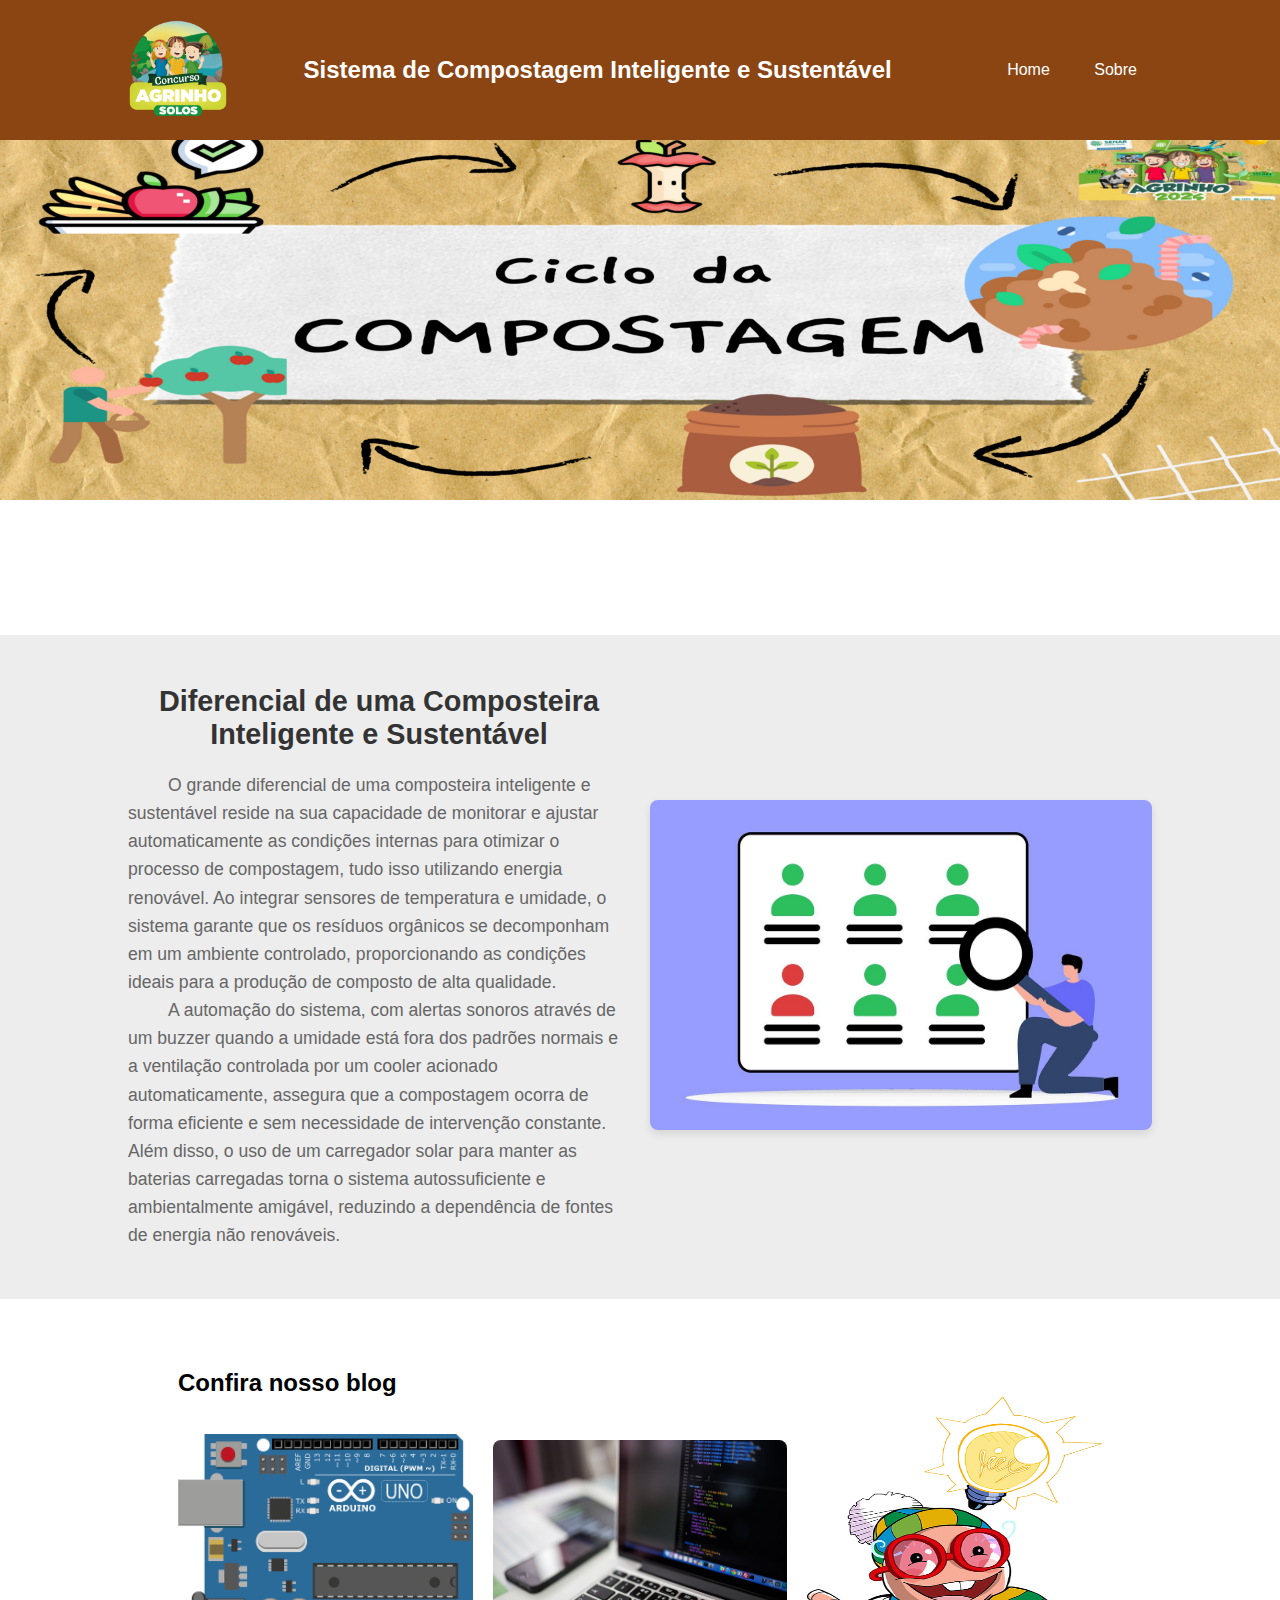
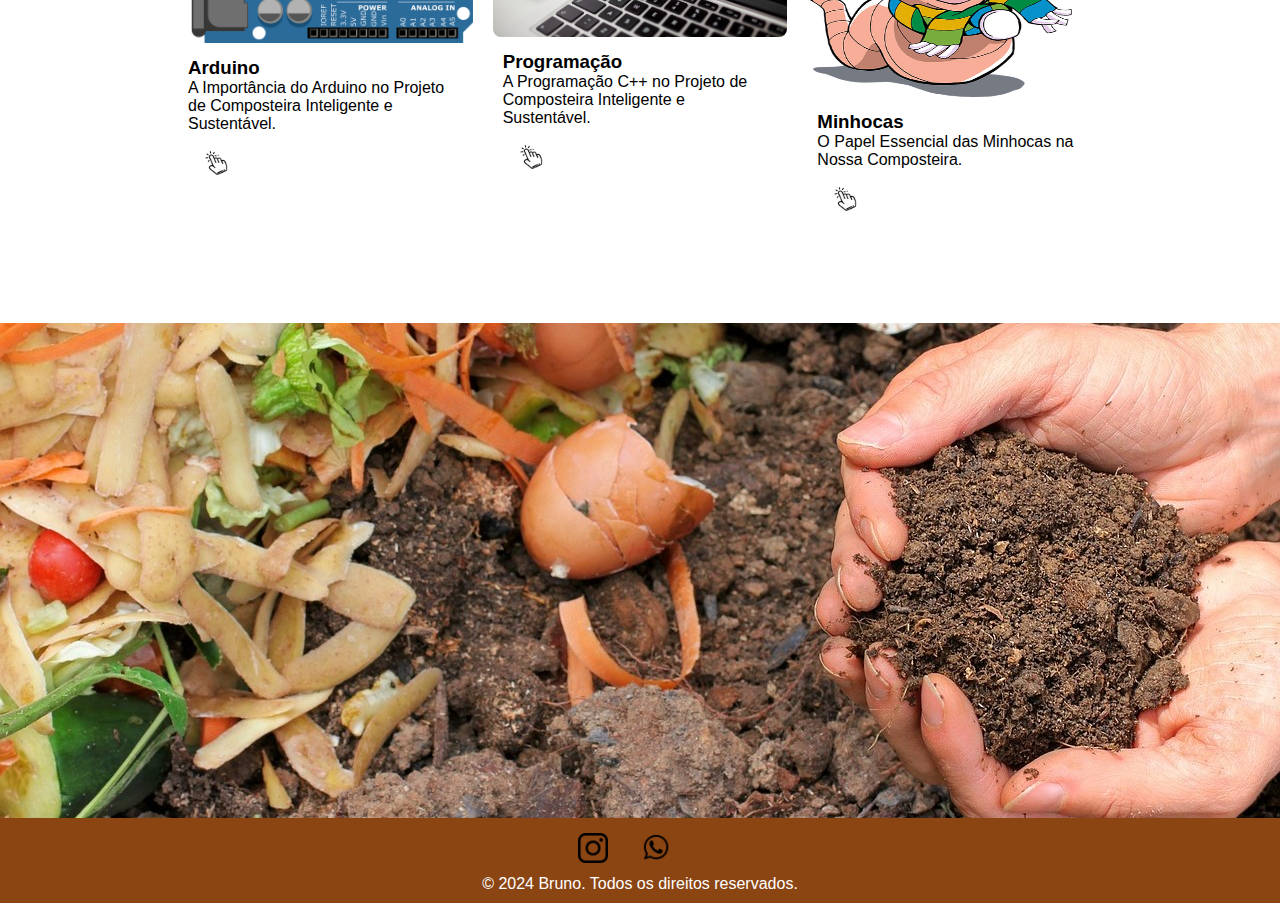
==== index.html @ 02160150 "Add files via upload" ====
<!DOCTYPE html>
<html lang="pt-BR">

<head>
    <meta charset="UTF-8">
    <meta name="viewport" content="width=device-width, initial-scale=1.0">
    <link rel="icon" type="image/x-icon" href="img/Logo-Agrinho-Solos.png">
    <title>Composteira</title>
    <link rel="stylesheet" href="style.css">
</head>

<body>
    <header>
        <div class="caixa">
            <img src="img/Logo-Agrinho-Solos.png" alt="Logotipo" class="logo">
            <h1>Sistema de Compostagem Inteligente e Sustentável</h1>
            <nav>
                <ul class="menu">
                    <li><a href="index.html">Home</a></li>
                    <li><a href="sobre.html">Sobre</a></li>
                </ul>
            </nav>
        </div>
    </header>

    <div class="banner">
        <img src="img/img-principal.png" alt="Banner" class="banner-img">
    </div>

    <section class="sessao">
        <div class="caixa">
            <div class="conteudo-sessao">
                <div class="texto-sessao">
                    <h2>Diferencial de uma Composteira Inteligente e Sustentável</h2>
                    <p class="paragrafos-primeira-section">
                        O grande diferencial de uma composteira inteligente e sustentável reside na sua capacidade de
                        monitorar e ajustar automaticamente as condições internas para otimizar o processo de
                        compostagem, tudo isso utilizando energia renovável. Ao integrar sensores de temperatura e
                        umidade, o sistema garante que os resíduos orgânicos se decomponham em um ambiente controlado,
                        proporcionando as condições ideais para a produção de composto de alta qualidade.
                    </p>
                    <p class="paragrafos-primeira-section">
                        A automação do sistema, com alertas sonoros através de um buzzer quando a umidade está fora dos
                        padrões normais e a ventilação controlada por um cooler acionado automaticamente, assegura que a
                        compostagem ocorra de forma eficiente e sem necessidade de intervenção constante. Além disso, o
                        uso de um carregador solar para manter as baterias carregadas torna o sistema autossuficiente e
                        ambientalmente amigável, reduzindo a dependência de fontes de energia não renováveis.</p>
                </div>
                <div class="imagem-sessao">
                    <img src="img/data-8595837_1280.jpg" alt="Imagem da Seção">
                </div>
            </div>
        </div>
    </section>

    <main>
        <div class="caixa">
            <section class="conteudo">
                <h2>Confira nosso blog</h2>
                <div class="galeria">
                    <div class="bloco">
                        <img src="img/arduino-imagem1.png" alt="Arduino - De utilização gratuita ao abrigo da Licença de Conteúdo do Pixabay">
                        <div class="info-bloco">
                            <h3>Arduino</h3>
                            <p>A Importância do Arduino no Projeto de Composteira Inteligente e Sustentável.</p>
                            <a href="arduino.html" class="botao"><img src="img/pointer.png" alt="botão"></a>
                        </div>
                    </div>
                    <div class="bloco">
                        <img src="img/programação.jpg" alt="Programação - Gratuito para uso sob a Licença de Conteúdo Pixabay ">
                        <div class="info-bloco">
                            <h3>Programação</h3>
                            <p>A Programação C++ no Projeto de Composteira Inteligente e Sustentável.</p>
                            <a href="programacao.html" class="botao"><img src="img/pointer.png" alt=""></a>
                        </div>
                    </div>
                    <div class="bloco">
                        <img id="minhocas" src="img/minhocas.png" alt="Minhocas - Free for use under the Pixabay Content License">
                        <div class="info-bloco">
                            <h3>Minhocas</h3>
                            <p>O Papel Essencial das Minhocas na Nossa Composteira.</p>
                            <a href="minhocas.html" class="botao"><img src="img/pointer.png" alt=""></a>
                        </div>
                    </div>
                </div>
            </section>
        </div>
    </main>

    <div class="banner">
        <img src="img/imagem-final.jpg" alt="Banner Gratuito para uso sob a Licença de Conteúdo Pixabay"
            class="banner-img">
    </div>
    <footer>
        <div class="texto-footer ">

            <a href="https://www.instagram.com/seuinstagram" target="_blank" class="social-link"><img
                    src="img/instagram.png" alt="Instagram"></a>
            <a href="https://api.whatsapp.com/send?phone=SEUNUMERO" target="_blank" class="social-link"><img
                    src="img/icons8.png" alt="WhatsApp"></a>
            <p> &copy; 2024 Bruno. Todos os direitos reservados.</p>
        </div>
    </footer>

</body>

</html>
---- style.css ----
/* Reset CSS */
* {
    margin: 0;
    padding: 0;
    box-sizing: border-box;
}

/* Global Styles */
:root {
    --cor-primaria: #8B4513;
    --cor-secundaria: #2ecc71;
    --fonte-principal: 'Roboto', sans-serif;
}

body {
    font-family: var(--fonte-principal);
    margin: 0;
    padding: 0;
}

.caixa {
    width: 80%;
    margin: 0 auto;
    display: flex;
    justify-content: space-between;
    align-items: center;
}

header {
    background: var(--cor-primaria);
    color: white;
    padding: 20px 0;
    text-align: center; /* Centraliza o texto do header */
}

.logo {
    width: 100px;
    height: auto;
    vertical-align: middle;
}

h1 {
    flex: 4;
    text-align: center;
    margin: 0;
    font-size: 1.5em;
    vertical-align: middle;
}

nav {
    flex: 1;
    text-align: right;
}

.menu {
    list-style-type: none;
    padding: 0;
    text-align: right;
}

.menu li {
    display: inline-block;
    margin-left: 10px;
}

.menu li:first-child {
    margin-left: 0;
}

.menu li a {
    color: white;
    text-decoration: none;
    padding: 10px 15px;
    display: block;
}


.paragrafos-primeira-section{
    text-indent: 40px;
}

/* Menu Responsivo */
@media screen and (max-width: 768px) {
    .caixa {
        flex-direction: column;
        align-items: center;
    }

    .logo {
        margin-bottom: 10px;
    }

    h1 {
        text-align: center;
    }

    nav {
        margin-top: 10px;
        text-align: center;
    }

    .menu {
        display: flex;
        justify-content: center;
        align-items: center;
    }

    .menu li {
        display: inline-block;
        margin: 0 5px;
    }

    .menu li a {
        padding: 8px 12px;
    }
}

.banner {
    width: 100%;
    height: 55vh;
    overflow: hidden;
}

.banner-img {
    width: 100%;
    height: auto;
    display: block;
}

.sessao {
    background-color: #ededed;
    padding: 50px 0;
    max-width: 100%;
    overflow: hidden;
    padding: 50px 0;
}

.conteudo-sessao {
    display: flex;
    flex-wrap: wrap;
    justify-content: space-between;
    align-items: center;
}

.texto-sessao {
    flex: 1 1 300px;
    margin-right: 20px;
}

.texto-sessao h2 {
    font-size: 1.8em;
    margin-bottom: 20px;
    color: #333;
    text-align: center; /* Centraliza o título da seção */
}

.texto-sessao p {
    font-size: 1.1em;
    line-height: 1.6;
    color: #666;
}

.imagem-sessao {
    flex: 1 1 300px;
    max-width: 100%;
    text-align: center;
}

.imagem-sessao img {
    max-width: 100%;
    height: auto;
    border-radius: 8px;
    box-shadow: 0px 4px 8px rgba(0, 0, 0, 0.1);
}

main {
    padding: 20px 0;
}

.conteudo {
    padding: 50px;
    margin: 0px;
    border-radius: 30px;
}

.conteudo img {
    max-width: 100%;
    height: auto;
}

.galeria {
    display: grid;
    grid-template-columns: repeat(auto-fit, minmax(150px, 1fr)); /* Ajusta o tamanho mínimo das colunas */
    grid-gap: 20px;
    justify-items: center;
    align-items: center;
    margin-bottom: 20px;
}

.bloco {
    width: 100%;
}

.bloco img {
    width: 100%;
    border-radius: 8px;
}

.info-bloco {
    padding: 10px;
    border-radius: 8px;
}

#minhocas{
    width:600px;
    height: 300px;
}

#sobre-banner{
    margin-left: 40%;
    margin-top: 5%;
    margin-bottom: 0%;
    width: 20%;
    height: 70%;
    border-radius: 50%;
    align-items: center;
    display: flex;
    justify-content: center;

}
.info-bloco h3 {
    margin-top: 0;
}

.info-bloco p {
    margin-bottom: 10px;
}

.info-bloco .botao{
    background-color: #111212;
    color: white;
    padding: 8px 16px;
    border-radius: 40px;
    cursor: pointer;
    text-decoration: none;
    display: inline-block;
    background-color: transparent; 
}

.info-bloco .botao img {
    width: 24px; /* Ajuste o tamanho do ícone conforme necessário */
    height: auto; /* Altura automática para manter a proporção */
}

.texto-footer {
    background: var(--cor-primaria);
    color: white;
    padding: 10px 0;  
    text-align: center; 
}
.redes-sociais {
    margin-right: 20px; /* Espaçamento entre os ícones e o texto */
}

.social-link {
    display: inline-block;
    margin-right: 30px; /* Espaçamento entre os ícones */
    margin-top: 5px;
    margin-bottom: 8px;
    
}

.social-link img {
    width: 30px; /* Ajuste o tamanho dos ícones conforme necessário */
    height: auto; /* Altura automática para manter a proporção */
}


@media screen and (max-width: 1024px) {
    .caixa {
        width: 90%;
    }
}

@media screen and (max-width: 768px) {
    .banner {
        height: 35vh;
    }

    .texto-sessao, .imagem-sessao {
        flex: 1 1 100%;
        margin-right: 0;
        margin-bottom: 20px;
    }

    .conteudo {
        padding: 20px;
    }

    .galeria {
        grid-template-columns: repeat(auto-fit, minmax(150px, 1fr)); /* Ajusta o tamanho mínimo das colunas */
    }
}

@media screen and (max-width: 480px) {
    .caixa {
        width: 95%;
    }

    header {
        padding: 15px 0;
    }

    .banner {
        height: 25vh;
    }

    .menu li {
        display: none;
    }

    .logo {
        margin-right: 0;
    }

    h1 {
        display: block;
        text-align: center;
        margin-top: 10px;
    }

    .texto-sessao p {
        font-size: 1em;
    }

    .sessao {
        padding: 30px 0;
    }
}
 #voltar{
    width: 40px;
    height: 40px;
 }
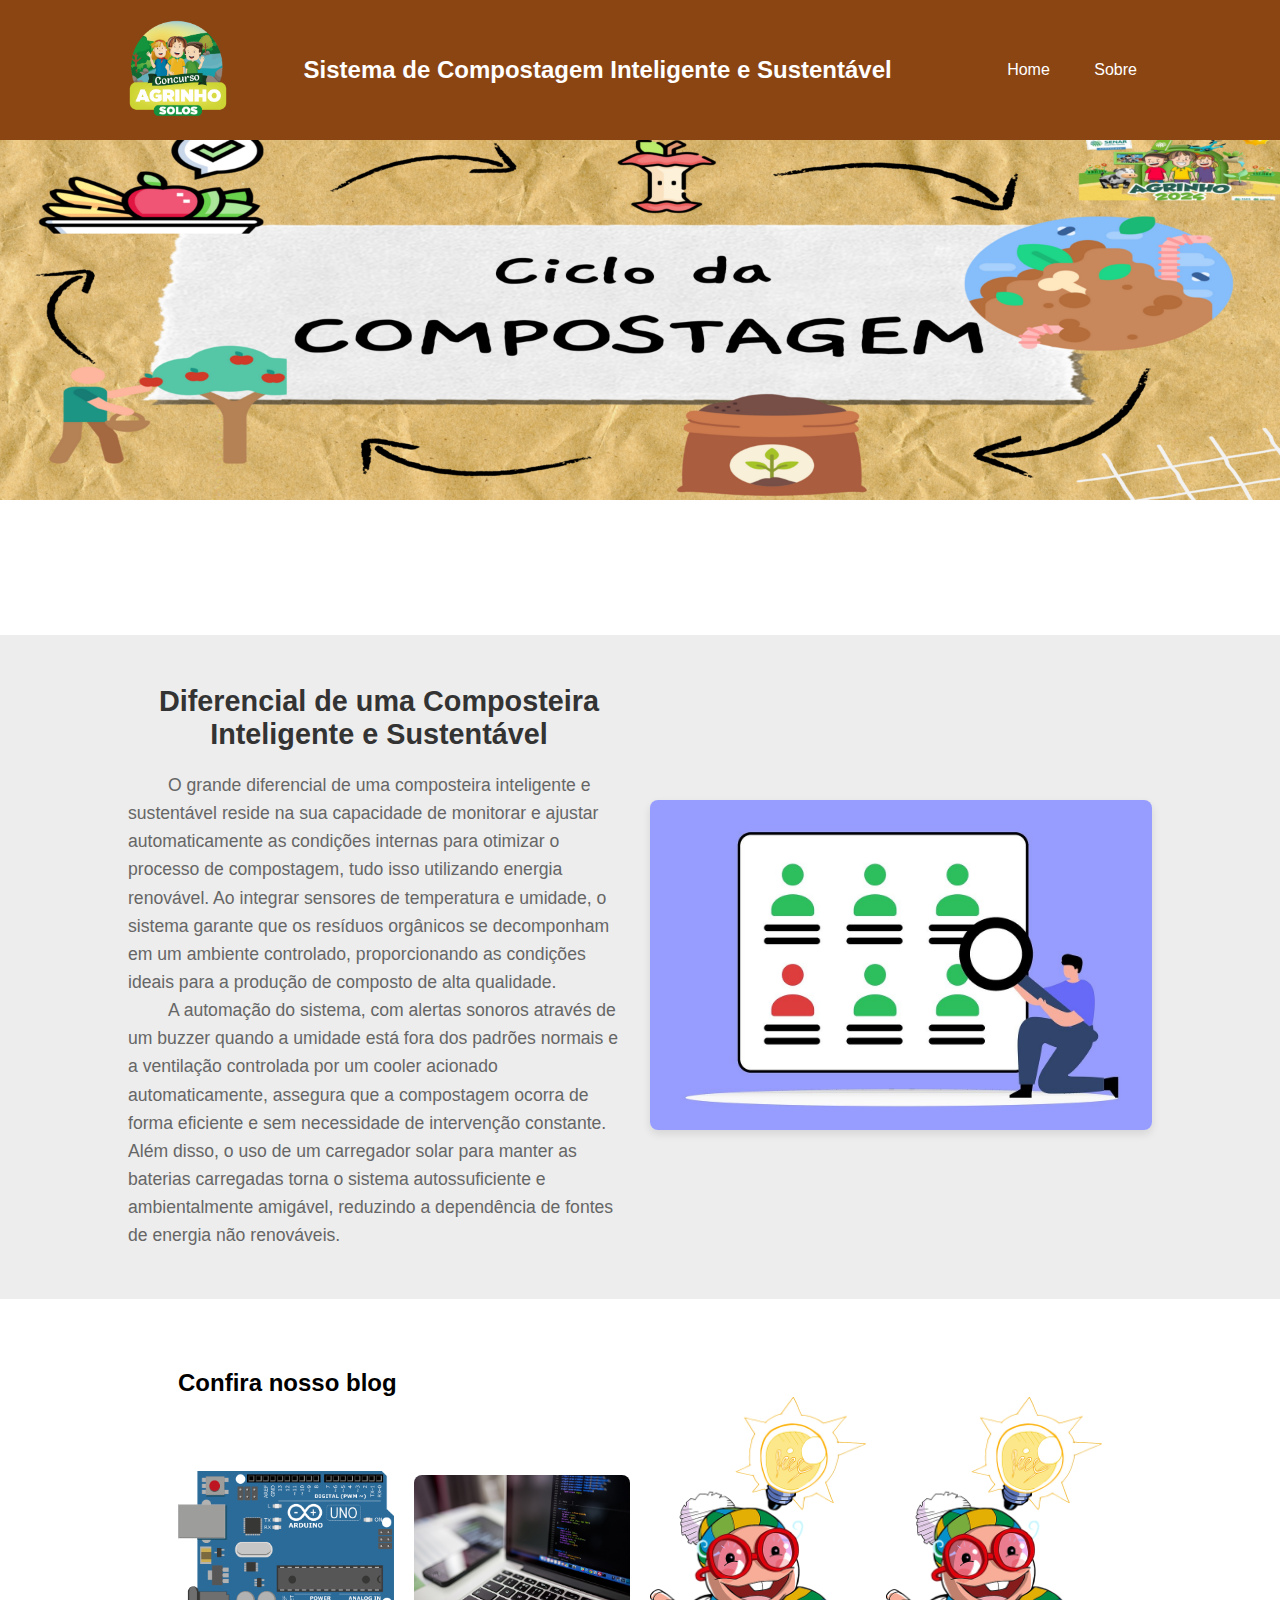
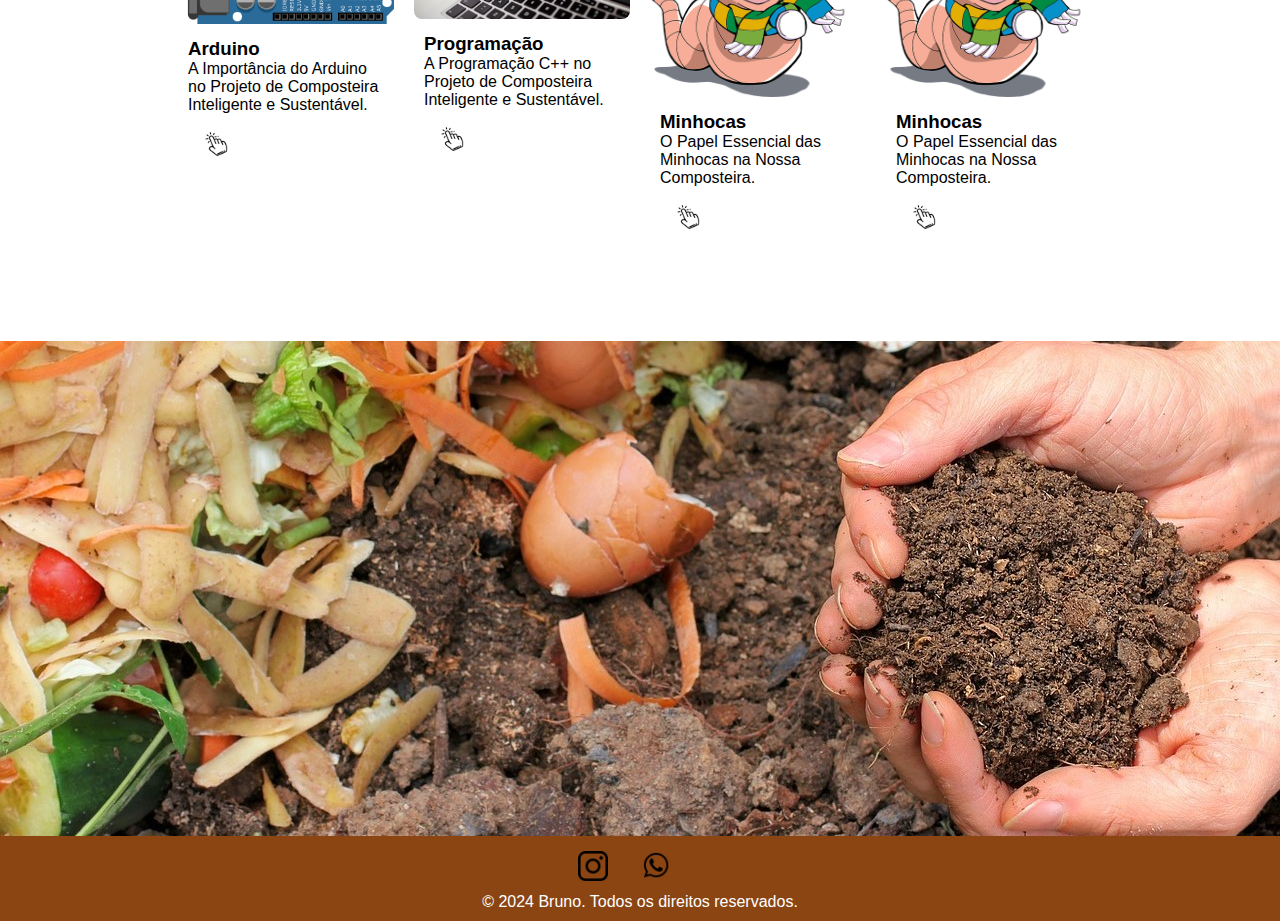
==== commit 31eae471: "vbbvn" ====
--- a/index.html
+++ b/index.html
@@ -82,6 +82,15 @@
                             <a href="minhocas.html" class="botao"><img src="img/pointer.png" alt=""></a>
                         </div>
                     </div>
+
+                    <div class="bloco">
+                        <img id="minhocas" src="img/minhocas.png" alt="Minhocas - Free for use under the Pixabay Content License">
+                        <div class="info-bloco">
+                            <h3>Minhocas</h3>
+                            <p>O Papel Essencial das Minhocas na Nossa Composteira.</p>
+                            <a href="minhocas.html" class="botao"><img src="img/pointer.png" alt=""></a>
+                        </div>
+                    </div>
                 </div>
             </section>
         </div>
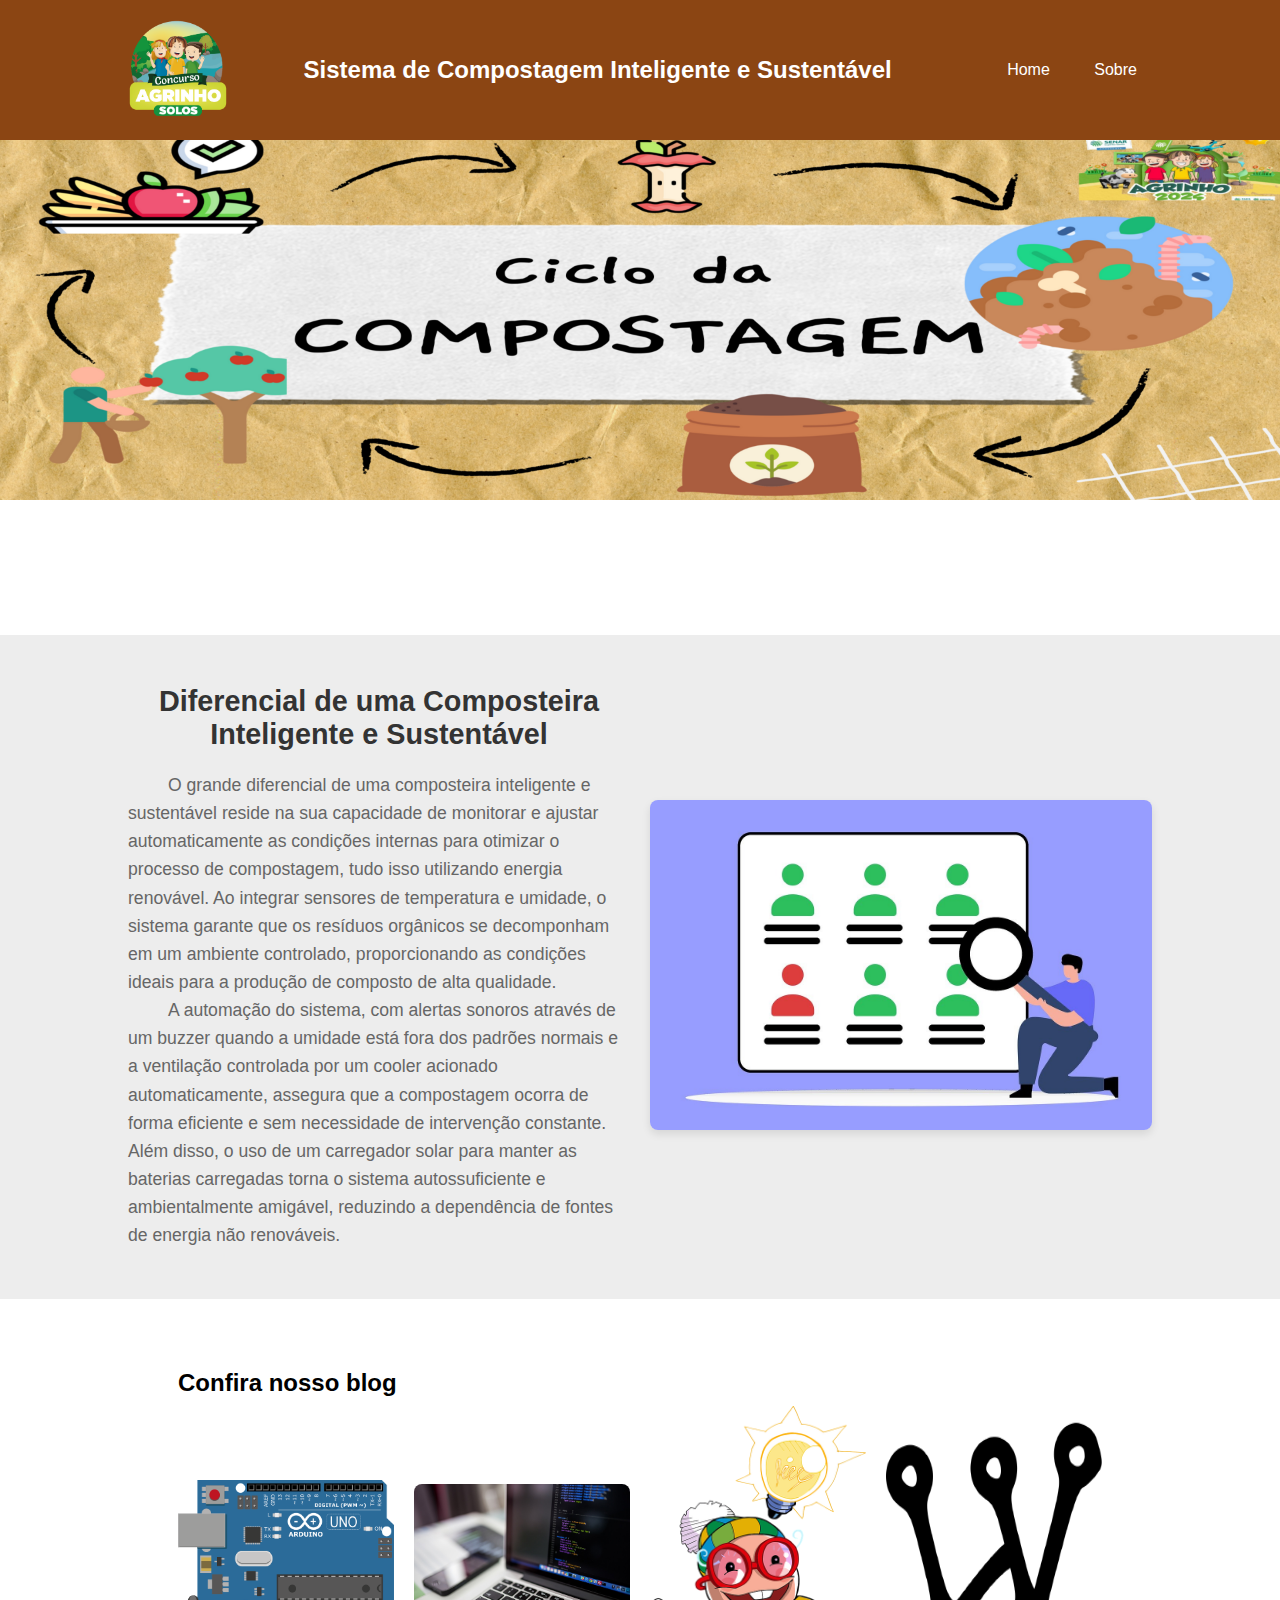
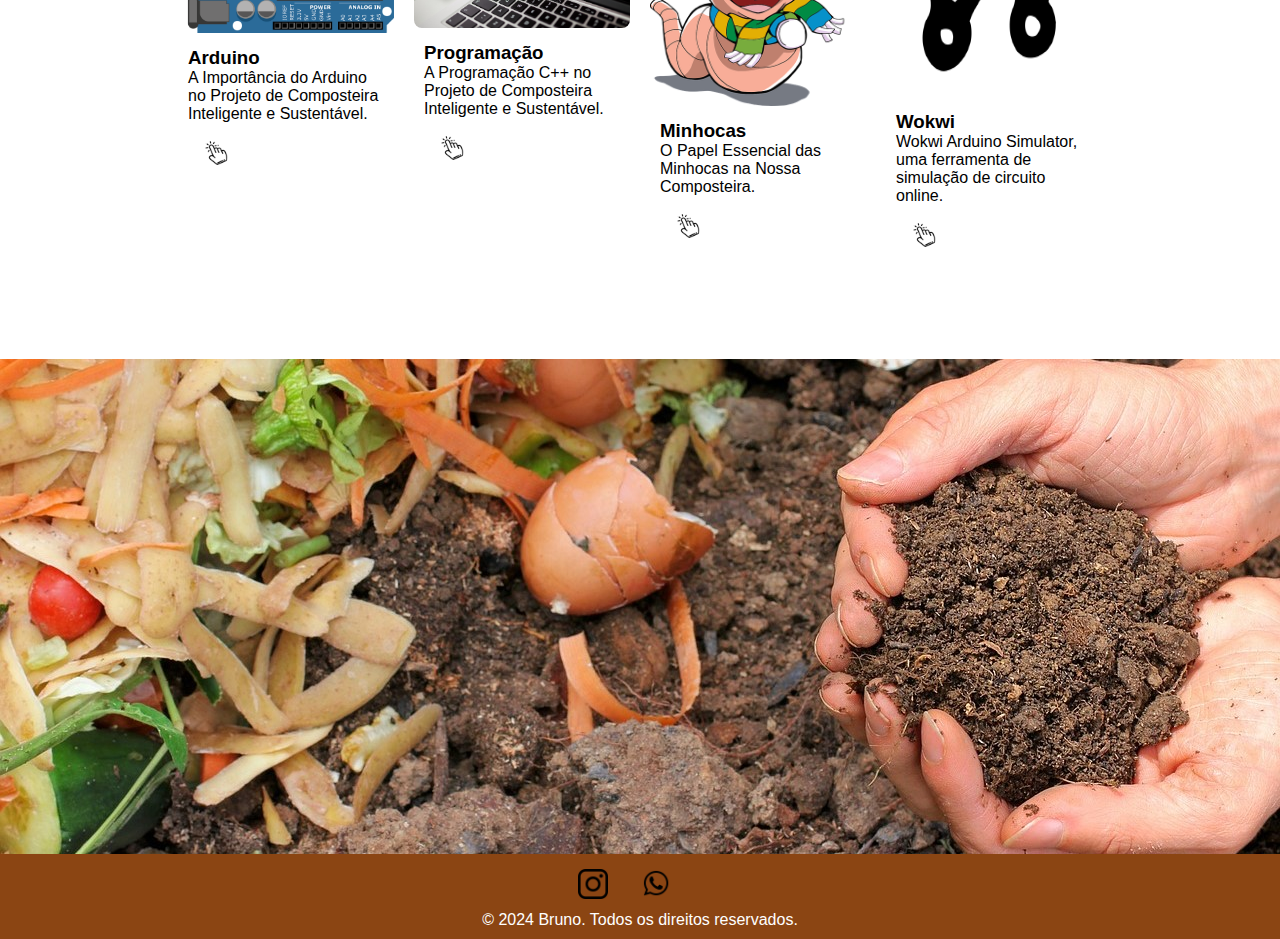
==== commit 7609147e: "cnujnc" ====
--- a/index.html
+++ b/index.html
@@ -84,10 +84,10 @@
                     </div>
 
                     <div class="bloco">
-                        <img id="minhocas" src="img/minhocas.png" alt="Minhocas - Free for use under the Pixabay Content License">
+                        <img id="minhocas" src="img/wokwilogo.png" alt="wokwi-https://encrypted-tbn0.gstatic.com/images?q=tbn:ANd9GcTEuJ9EH-VwL1VAaCOuENcNUiXHl1kNTr_W2w&s">
                         <div class="info-bloco">
-                            <h3>Minhocas</h3>
-                            <p>O Papel Essencial das Minhocas na Nossa Composteira.</p>
+                            <h3>Wokwi</h3>
+                            <p>Wokwi Arduino Simulator, uma ferramenta de simulação de circuito online.</p>
                             <a href="minhocas.html" class="botao"><img src="img/pointer.png" alt=""></a>
                         </div>
                     </div>
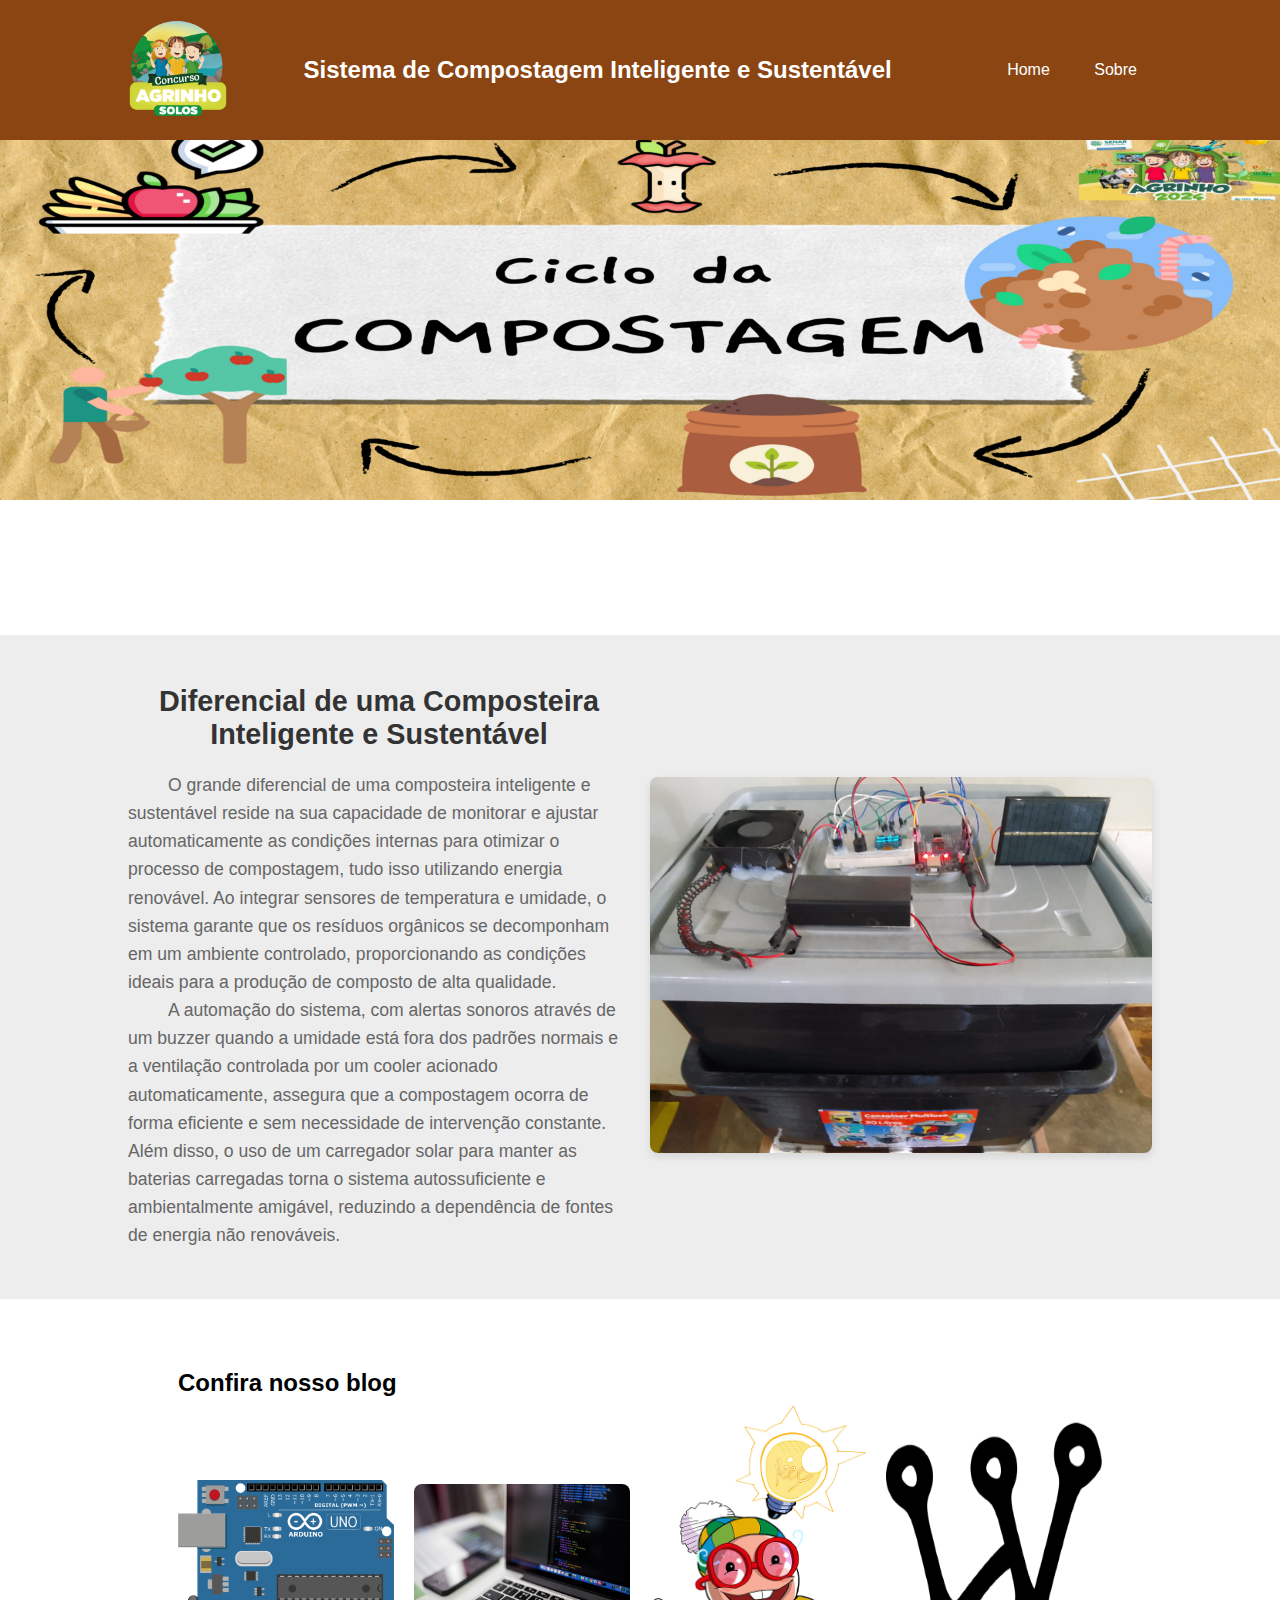
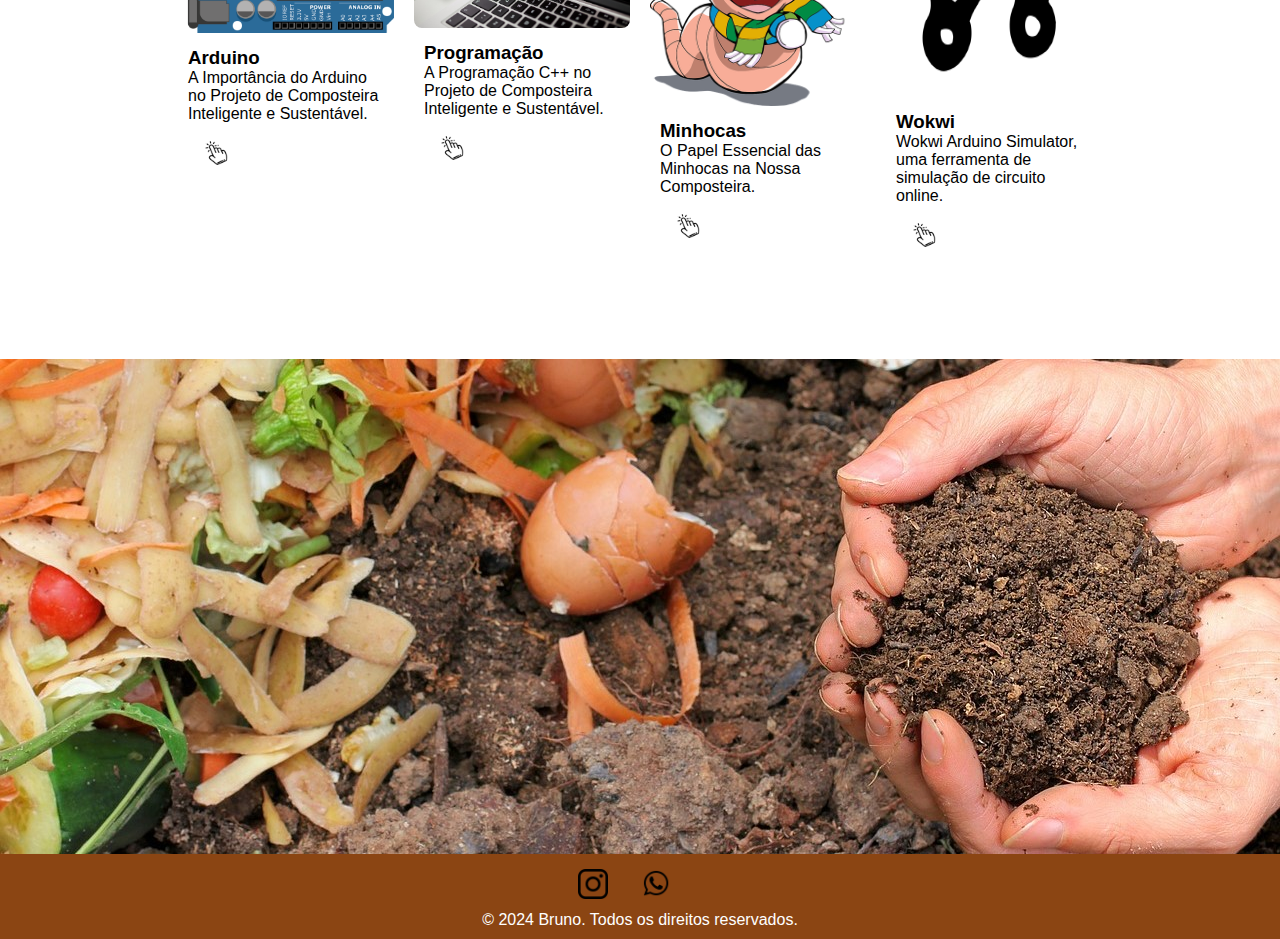
==== commit d13e1703: "teste" ====
--- a/index.html
+++ b/index.html
@@ -47,7 +47,7 @@
                         ambientalmente amigável, reduzindo a dependência de fontes de energia não renováveis.</p>
                 </div>
                 <div class="imagem-sessao">
-                    <img src="img/data-8595837_1280.jpg" alt="Imagem da Seção">
+                    <img src="img/WhatsApp Image 2024-08-09 at 12.03.17.jpeg" alt="Imagem da Seção">
                 </div>
             </div>
         </div>
@@ -88,7 +88,7 @@
                         <div class="info-bloco">
                             <h3>Wokwi</h3>
                             <p>Wokwi Arduino Simulator, uma ferramenta de simulação de circuito online.</p>
-                            <a href="minhocas.html" class="botao"><img src="img/pointer.png" alt=""></a>
+                            <a href="wokwi.html" class="botao"><img src="img/pointer.png" alt=""></a>
                         </div>
                     </div>
                 </div>
